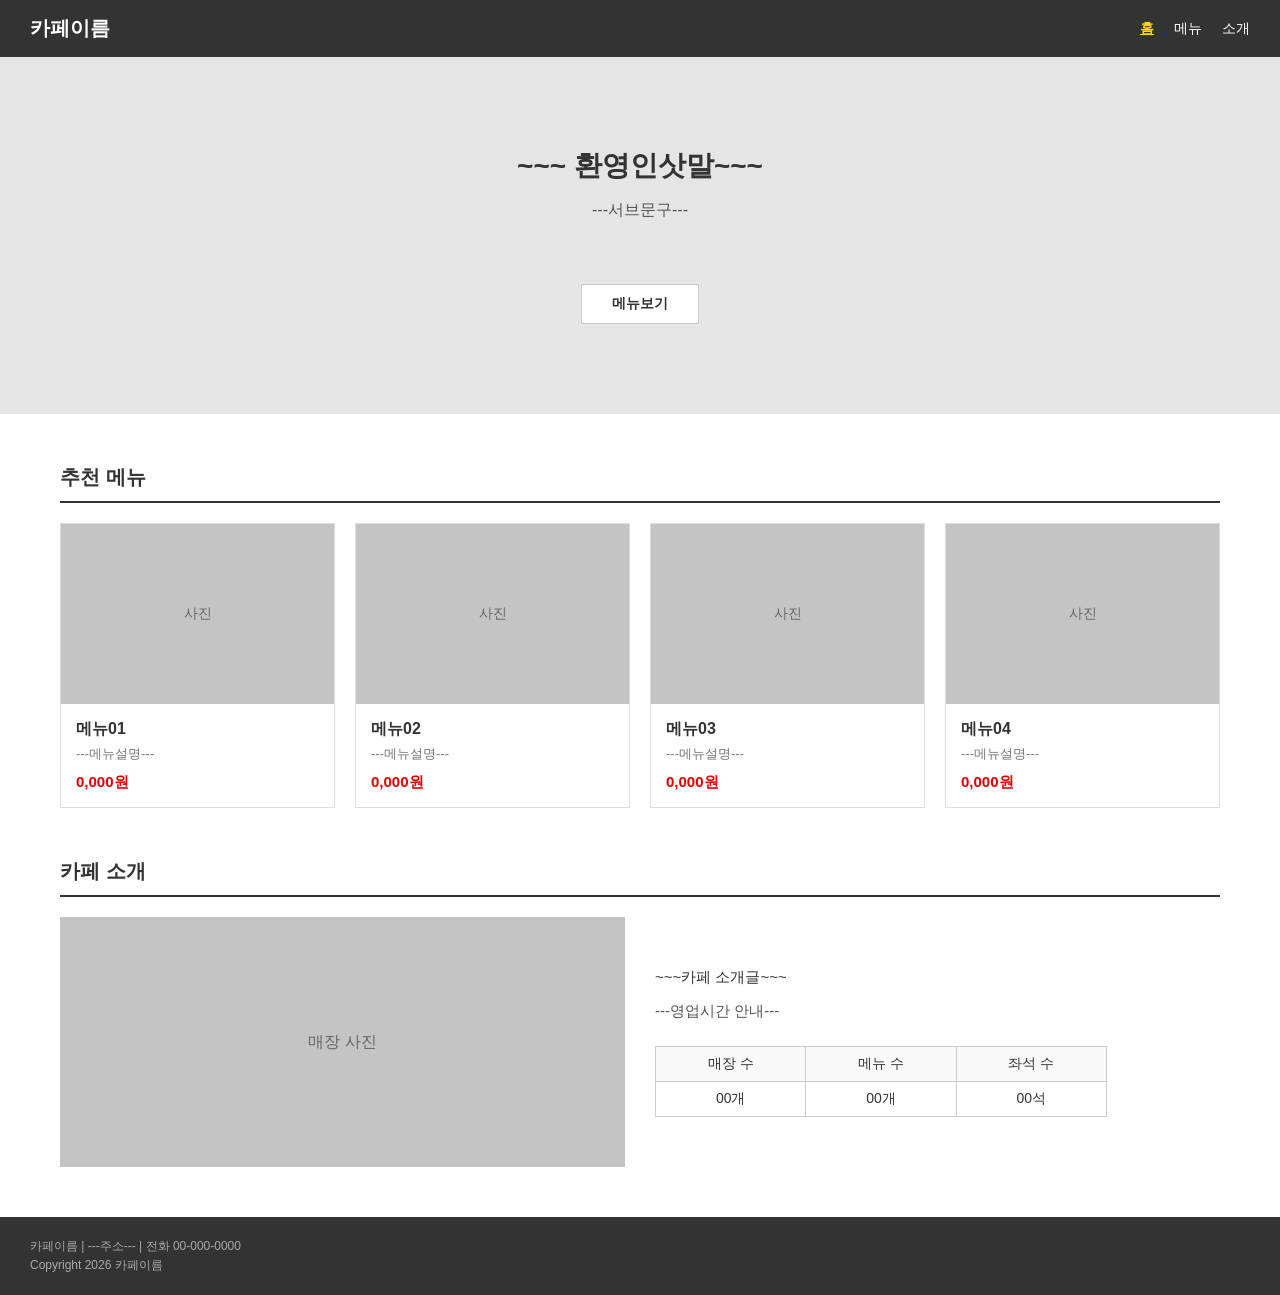
==== index.html @ 90c8c172 "Rename main.html to index.html" ====
<!DOCTYPE html>
<html lang="ko">
<head>
  <meta charset="UTF-8">
  <meta name="viewport" content="width=device-width, initial-scale=1.0">
  <title>카페이름</title>
  <link rel="stylesheet" href="./home.css">
  <script src="home.js"></script>
</head>
<body>
  <div class="back">
    <div>카페이름</div>
    <div class="sub">
      <div id="nav-home"><mark><sub>홈</sub></mark></div>
      <div id="nav-menu"><sub>메뉴</sub></div>
      <div id="nav-intro"><sub>소개</sub></div>
    </div>
  </div>
  
  <h2>
      ~~~ 환영인삿말~~~
  
    <br>
    <div>---서브문구---</div>
    <br>
    <div id="btn-view-menu">메뉴보기</div>
  </h2>
  
  <div class="content-container" id="menu-section">
    <h3 class="section-title">추천 메뉴</h3>
    <hr class="section-divider">
    <div class="menu-grid">
      <div class="menu-item"><div class="menu-photo">사진</div><div class="menu-info"><h4>메뉴01</h4><p>---메뉴설명---</p><span class="price">0,000원</span></div></div>
      <div class="menu-item"><div class="menu-photo">사진</div><div class="menu-info"><h4>메뉴02</h4><p>---메뉴설명---</p><span class="price">0,000원</span></div></div>
      <div class="menu-item"><div class="menu-photo">사진</div><div class="menu-info"><h4>메뉴03</h4><p>---메뉴설명---</p><span class="price">0,000원</span></div></div>
      <div class="menu-item"><div class="menu-photo">사진</div><div class="menu-info"><h4>메뉴04</h4><p>---메뉴설명---</p><span class="price">0,000원</span></div></div>
    </div>
  </div>
  
  <div class="content-container">
    <h3 class="section-title">카페 소개</h3>
    <hr class="section-divider">
    <div class="intro-flex">
      <div class="intro-photo">매장 사진</div>
      <div class="intro-info">
        <p>~~~카페 소개글~~~</p>
        <p class="time-info">---영업시간 안내---</p>
        <table class="info-table">
          <thead><tr><th>매장 수</th><th>메뉴 수</th><th>좌석 수</th></tr></thead>
          <tbody><tr><td>00개</td><td>00개</td><td>00석</td></tr></tbody>
        </table>
      </div>
    </div>
  </div>
  
  <footer>
    <p>카페이름 | ---주소--- | 전화 00-000-0000</p>
    <p>Copyright 2026 카페이름</p>
  </footer>

</body>
</html>
---- home.css ----
/* home.css */

/* 기본 초기화 */
* {
  margin: 0;
  padding: 0;
  box-sizing: border-box;
  font-family: 'Malgun Gothic', '맑은 고딕', sans-serif;
}

body {
  background-color: #fff;
  color: #333;
}


.back {
  display: flex;
  justify-content: space-between;
  align-items: center;
  background-color: #333;
  padding: 15px 30px;
  color: white;
}


.back > div:first-child {
  font-size: 20px;
  font-weight: bold;
}


.back .sub {
  display: flex;
  gap: 20px;
}


.back .sub sub {
  font-size: 14px;
  vertical-align: baseline;
  cursor: pointer;
}


.back .sub mark {
  background-color: transparent;
  color: #ffd700;
  text-decoration: underline;
  font-weight: bold;
}


h2 {
  background-color: #e5e5e5;
  text-align: center;
  padding: 90px 20px;
  font-size: 28px;
  font-weight: bold;
  margin: 0;
}

h2 > div:first-of-type {
  font-size: 16px;
  color: #555;
  margin: 15px 0 30px 0;
  font-weight: normal;
}

/* 메뉴보기 버튼 */
#btn-view-menu {
  display: inline-block;
  background-color: white;
  border: 1px solid #ccc;
  padding: 10px 30px;
  font-size: 14px;
  cursor: pointer;
  font-weight: bold;
  transition: background-color 0.2s;
}

#btn-view-menu:hover {
  background-color: #f0f0f0;
}


.content-container {
  max-width: 1200px;
  margin: 50px auto;
  padding: 0 20px;
}

.section-title {
  font-size: 20px;
  font-weight: bold;
  margin-bottom: 10px;
}

.section-divider {
  border: 0;
  border-top: 2px solid #333;
  margin-bottom: 20px;
}


.menu-grid {
  display: grid;
  grid-template-columns: repeat(4, 1fr);
  gap: 20px;
}

.menu-item {
  border: 1px solid #ddd;
}

.menu-photo {
  background-color: #c4c4c4;
  height: 180px;
  display: flex;
  justify-content: center;
  align-items: center;
  color: #666;
  font-size: 14px;
}

.menu-info {
  padding: 15px;
}

.menu-info h4 {
  font-size: 16px;
  margin-bottom: 5px;
}

.menu-info p {
  font-size: 13px;
  color: #777;
  margin-bottom: 10px;
}

.menu-info .price {
  color: #e50000;
  font-weight: bold;
  font-size: 15px;
}
.intro-flex {
  display: flex;
  gap: 30px;
}

.intro-photo {
  flex: 1;
  background-color: #c4c4c4;
  height: 250px;
  display: flex;
  justify-content: center;
  align-items: center;
  color: #666;
}

.intro-info {
  flex: 1;
  display: flex;
  flex-direction: column;
  justify-content: center;
}

.intro-info p {
  margin-bottom: 15px;
  font-size: 15px;
}

.intro-info .time-info {
  color: #555;
}

.info-table {
  border-collapse: collapse;
  width: 80%;
  text-align: center;
  margin-top: 10px;
}

.info-table th, .info-table td {
  border: 1px solid #ccc;
  padding: 8px;
  font-size: 14px;
}

.info-table th {
  font-weight: normal;
  background-color: #f9f9f9;
}

footer {
  background-color: #333;
  color: #aaa;
  padding: 20px 30px;
  font-size: 12px;
  line-height: 1.6;
}
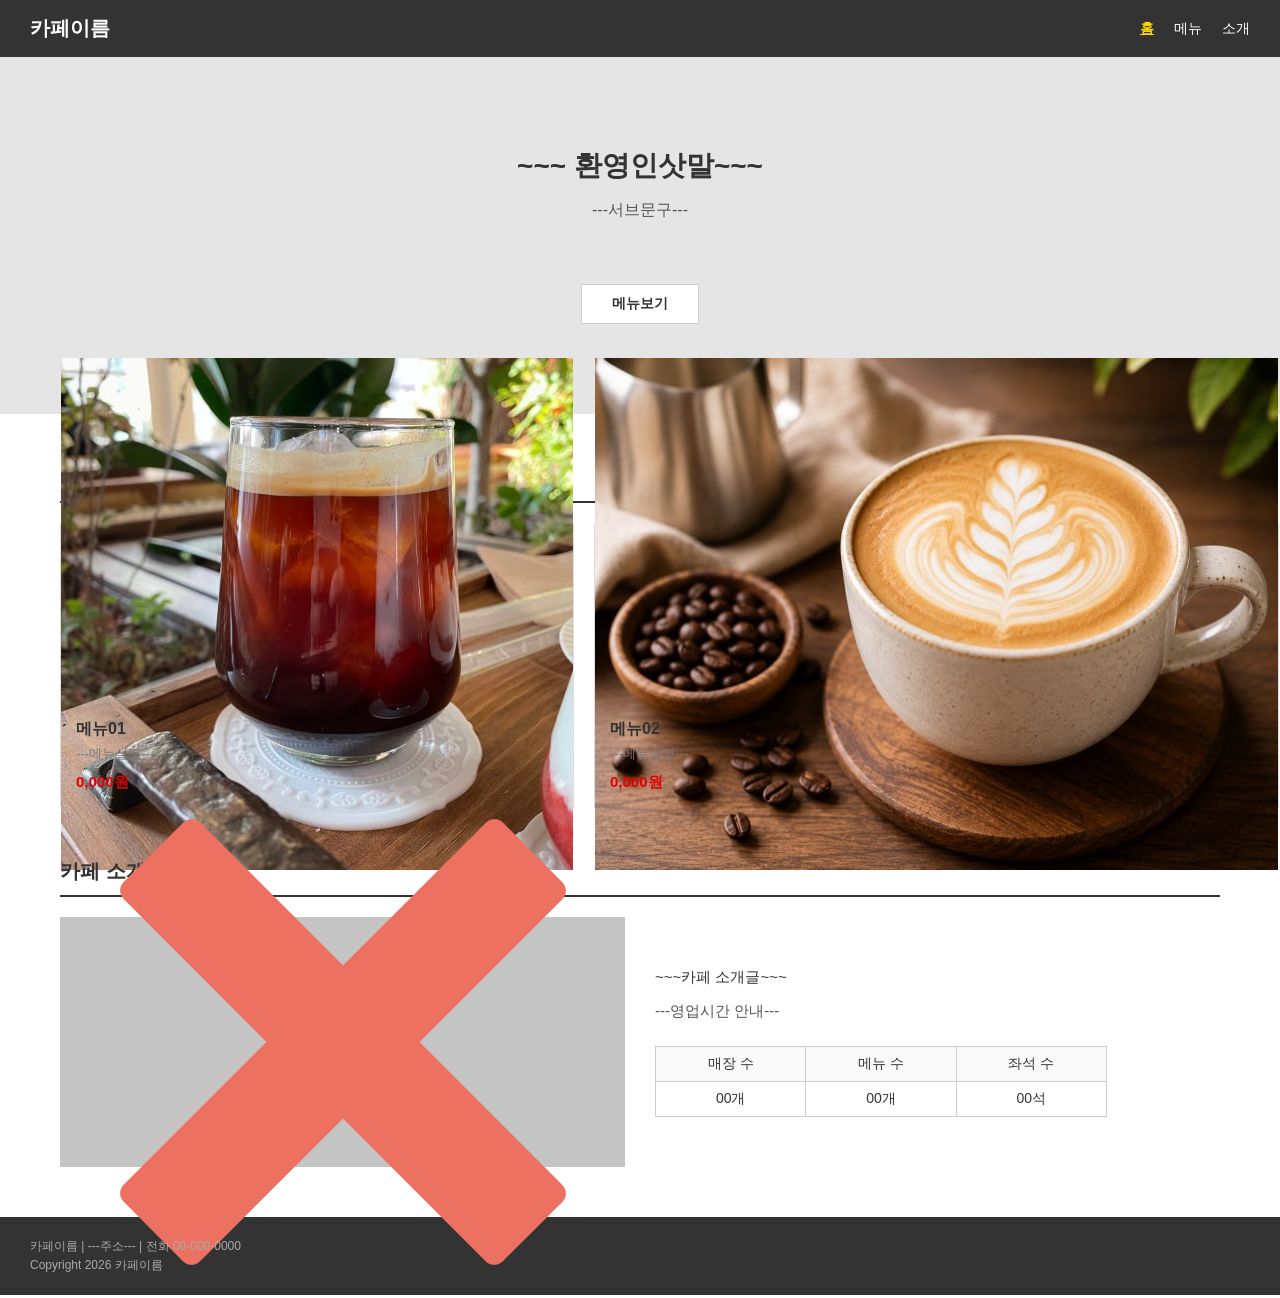
==== commit 9e3a4c3a: "Update index.html" ====
--- a/index.html
+++ b/index.html
@@ -30,10 +30,10 @@
     <h3 class="section-title">추천 메뉴</h3>
     <hr class="section-divider">
     <div class="menu-grid">
-      <div class="menu-item"><div class="menu-photo">사진</div><div class="menu-info"><h4>메뉴01</h4><p>---메뉴설명---</p><span class="price">0,000원</span></div></div>
-      <div class="menu-item"><div class="menu-photo">사진</div><div class="menu-info"><h4>메뉴02</h4><p>---메뉴설명---</p><span class="price">0,000원</span></div></div>
-      <div class="menu-item"><div class="menu-photo">사진</div><div class="menu-info"><h4>메뉴03</h4><p>---메뉴설명---</p><span class="price">0,000원</span></div></div>
-      <div class="menu-item"><div class="menu-photo">사진</div><div class="menu-info"><h4>메뉴04</h4><p>---메뉴설명---</p><span class="price">0,000원</span></div></div>
+      <div class="menu-item"><div class="menu-photo"><img src="./resource/1.jpg"></div><div class="menu-info"><h4>메뉴01</h4><p>---메뉴설명---</p><span class="price">0,000원</span></div></div>
+      <div class="menu-item"><div class="menu-photo"><img src="./resource/2.jpg"></div><div class="menu-info"><h4>메뉴02</h4><p>---메뉴설명---</p><span class="price">0,000원</span></div></div>
+      <div class="menu-item"><div class="menu-photo"><img src="./resource/3.jpg"></div><div class="menu-info"><h4>메뉴03</h4><p>---메뉴설명---</p><span class="price">0,000원</span></div></div>
+      <div class="menu-item"><div class="menu-photo"><img src="./resource/4.jpg"></div><div class="menu-info"><h4>메뉴04</h4><p>---메뉴설명---</p><span class="price">0,000원</span></div></div>
     </div>
   </div>
   
@@ -41,7 +41,7 @@
     <h3 class="section-title">카페 소개</h3>
     <hr class="section-divider">
     <div class="intro-flex">
-      <div class="intro-photo">매장 사진</div>
+      <div class="intro-photo"><img src="./resource/5.png"></div>
       <div class="intro-info">
         <p>~~~카페 소개글~~~</p>
         <p class="time-info">---영업시간 안내---</p>
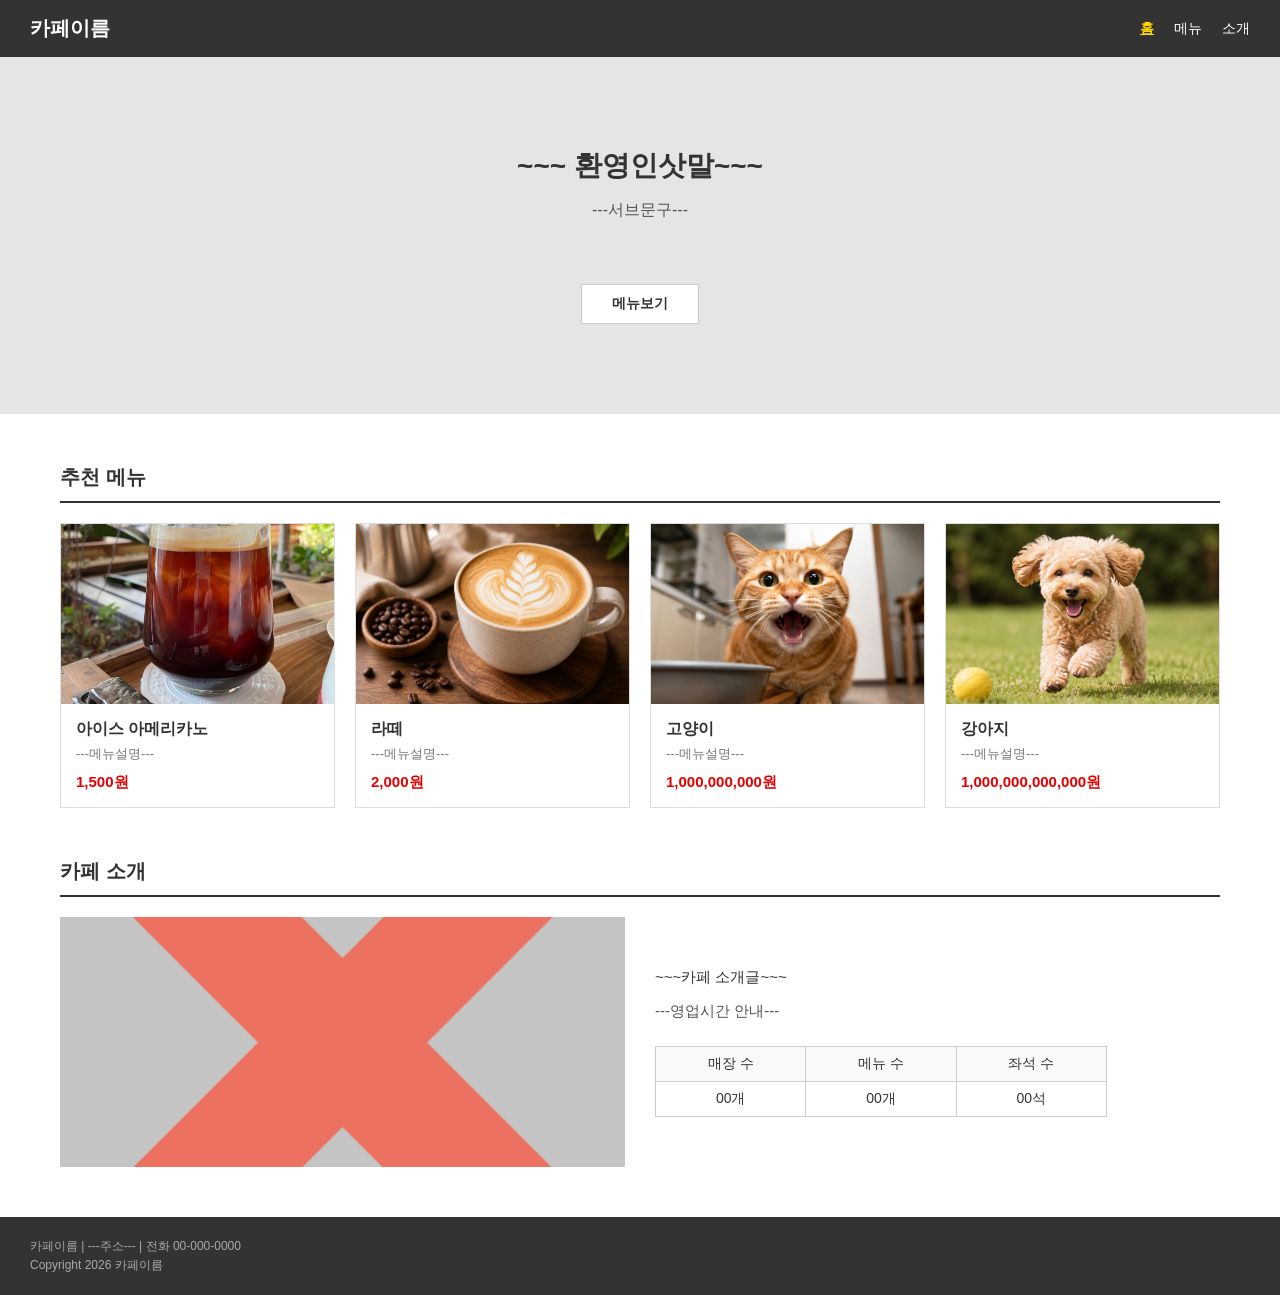
==== commit cf556421: "Update index.html" ====
--- a/index.html
+++ b/index.html
@@ -30,10 +30,10 @@
     <h3 class="section-title">추천 메뉴</h3>
     <hr class="section-divider">
     <div class="menu-grid">
-      <div class="menu-item"><div class="menu-photo"><img src="./resource/1.jpg"></div><div class="menu-info"><h4>메뉴01</h4><p>---메뉴설명---</p><span class="price">0,000원</span></div></div>
-      <div class="menu-item"><div class="menu-photo"><img src="./resource/2.jpg"></div><div class="menu-info"><h4>메뉴02</h4><p>---메뉴설명---</p><span class="price">0,000원</span></div></div>
-      <div class="menu-item"><div class="menu-photo"><img src="./resource/3.jpg"></div><div class="menu-info"><h4>메뉴03</h4><p>---메뉴설명---</p><span class="price">0,000원</span></div></div>
-      <div class="menu-item"><div class="menu-photo"><img src="./resource/4.jpg"></div><div class="menu-info"><h4>메뉴04</h4><p>---메뉴설명---</p><span class="price">0,000원</span></div></div>
+      <div class="menu-item"><div class="menu-photo"><img src="./resource/1.jpg"></div><div class="menu-info"><h4>아이스 아메리카노</h4><p>---메뉴설명---</p><span class="price">1,500원</span></div></div>
+      <div class="menu-item"><div class="menu-photo"><img src="./resource/2.jpg"></div><div class="menu-info"><h4>라떼</h4><p>---메뉴설명---</p><span class="price">2,000원</span></div></div>
+      <div class="menu-item"><div class="menu-photo"><img src="./resource/3.jpg"></div><div class="menu-info"><h4>고양이</h4><p>---메뉴설명---</p><span class="price">1,000,000,000원</span></div></div>
+      <div class="menu-item"><div class="menu-photo"><img src="./resource/4.jpg"></div><div class="menu-info"><h4>강아지</h4><p>---메뉴설명---</p><span class="price">1,000,000,000,000원</span></div></div>
     </div>
   </div>
   
--- a/home.css
+++ b/home.css
@@ -114,13 +114,17 @@
 }
 
 .menu-photo {
+  width: 100%;
+  height: 180px; 
+  overflow: hidden; 
   background-color: #c4c4c4;
-  height: 180px;
-  display: flex;
-  justify-content: center;
-  align-items: center;
-  color: #666;
-  font-size: 14px;
+}
+
+
+.menu-photo img {
+  width: 100%;
+  height: 100%;
+  object-fit: cover; 
 }
 
 .menu-info {
@@ -152,10 +156,14 @@
   flex: 1;
   background-color: #c4c4c4;
   height: 250px;
-  display: flex;
-  justify-content: center;
-  align-items: center;
-  color: #666;
+  overflow: hidden; /* 박스를 넘어가는 이미지는 보이지 않게 숨김 */
+}
+
+/* intro-photo 안에 들어가는 이미지 설정 */
+.intro-photo img {
+  width: 100%;
+  height: 100%;
+  object-fit: cover; /* 비율을 유지하며 박스에 빈틈없이 꽉 채우기 */
 }
 
 .intro-info {
@@ -198,4 +206,4 @@
   padding: 20px 30px;
   font-size: 12px;
   line-height: 1.6;
-}+}
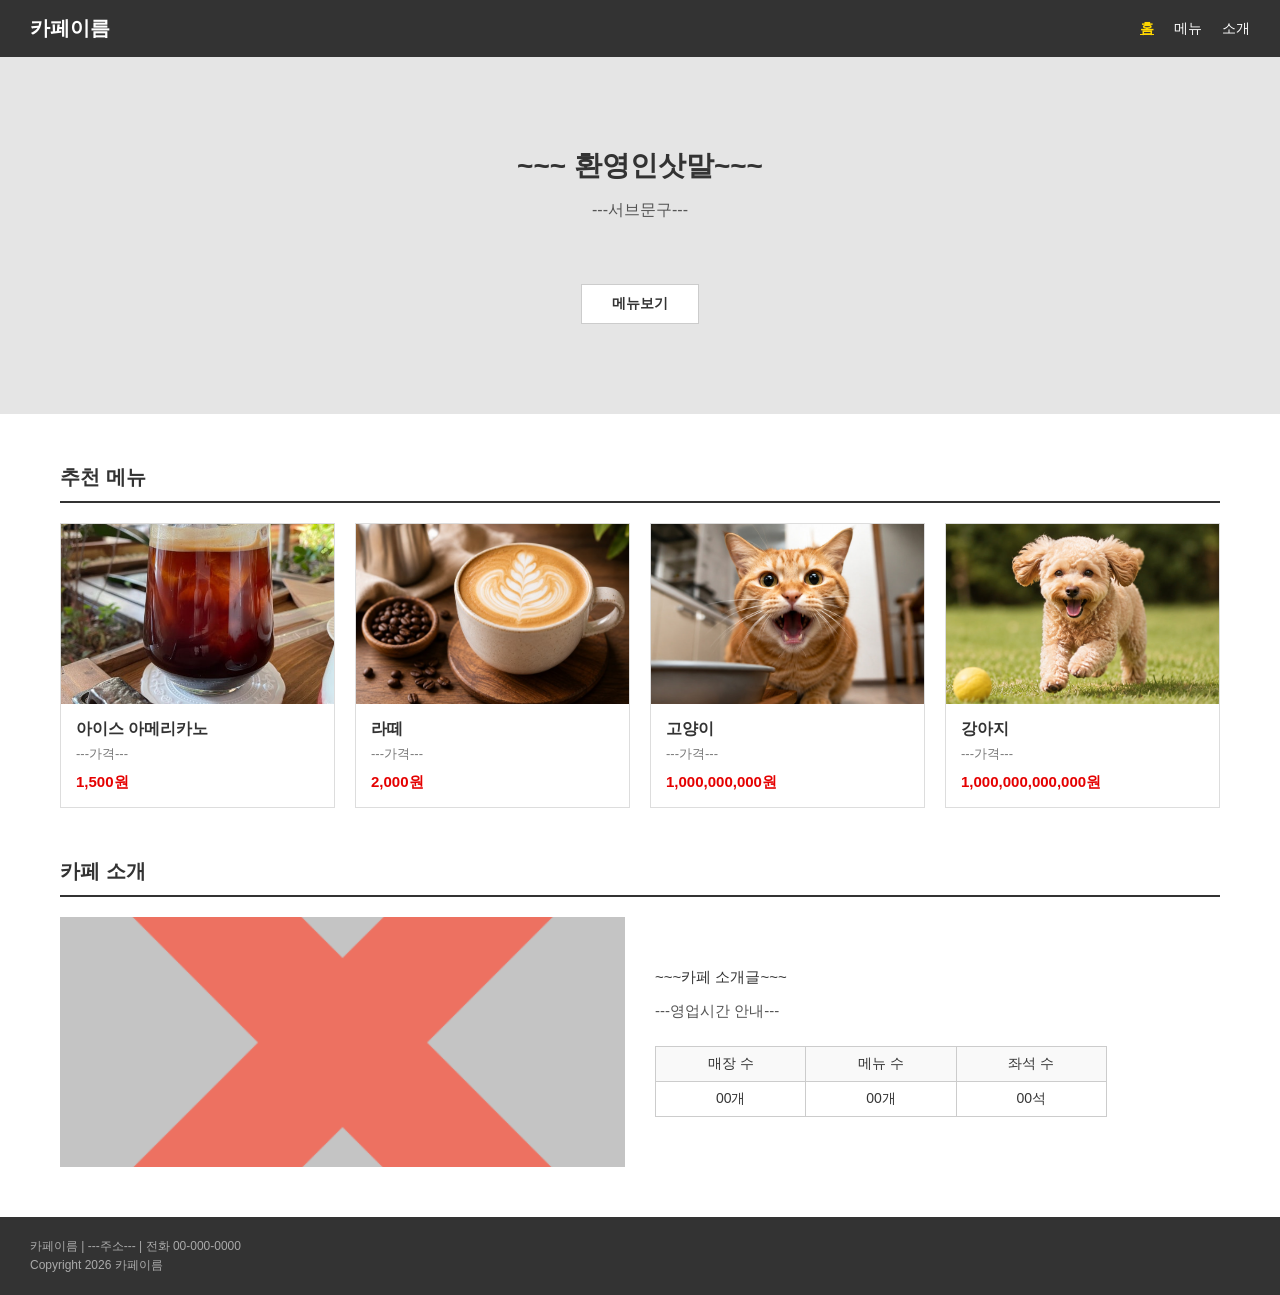
==== commit 6a8b22d3: "Update index.html" ====
--- a/index.html
+++ b/index.html
@@ -30,10 +30,10 @@
     <h3 class="section-title">추천 메뉴</h3>
     <hr class="section-divider">
     <div class="menu-grid">
-      <div class="menu-item"><div class="menu-photo"><img src="./resource/1.jpg"></div><div class="menu-info"><h4>아이스 아메리카노</h4><p>---메뉴설명---</p><span class="price">1,500원</span></div></div>
-      <div class="menu-item"><div class="menu-photo"><img src="./resource/2.jpg"></div><div class="menu-info"><h4>라떼</h4><p>---메뉴설명---</p><span class="price">2,000원</span></div></div>
-      <div class="menu-item"><div class="menu-photo"><img src="./resource/3.jpg"></div><div class="menu-info"><h4>고양이</h4><p>---메뉴설명---</p><span class="price">1,000,000,000원</span></div></div>
-      <div class="menu-item"><div class="menu-photo"><img src="./resource/4.jpg"></div><div class="menu-info"><h4>강아지</h4><p>---메뉴설명---</p><span class="price">1,000,000,000,000원</span></div></div>
+      <div class="menu-item"><div class="menu-photo"><img src="./resource/1.jpg"></div><div class="menu-info"><h4>아이스 아메리카노</h4><p>---가격---</p><span class="price">1,500원</span></div></div>
+      <div class="menu-item"><div class="menu-photo"><img src="./resource/2.jpg"></div><div class="menu-info"><h4>라떼</h4><p>---가격---</p><span class="price">2,000원</span></div></div>
+      <div class="menu-item"><div class="menu-photo"><img src="./resource/3.jpg"></div><div class="menu-info"><h4>고양이</h4><p>---가격---</p><span class="price">1,000,000,000원</span></div></div>
+      <div class="menu-item"><div class="menu-photo"><img src="./resource/4.jpg"></div><div class="menu-info"><h4>강아지</h4><p>---가격---</p><span class="price">1,000,000,000,000원</span></div></div>
     </div>
   </div>
   
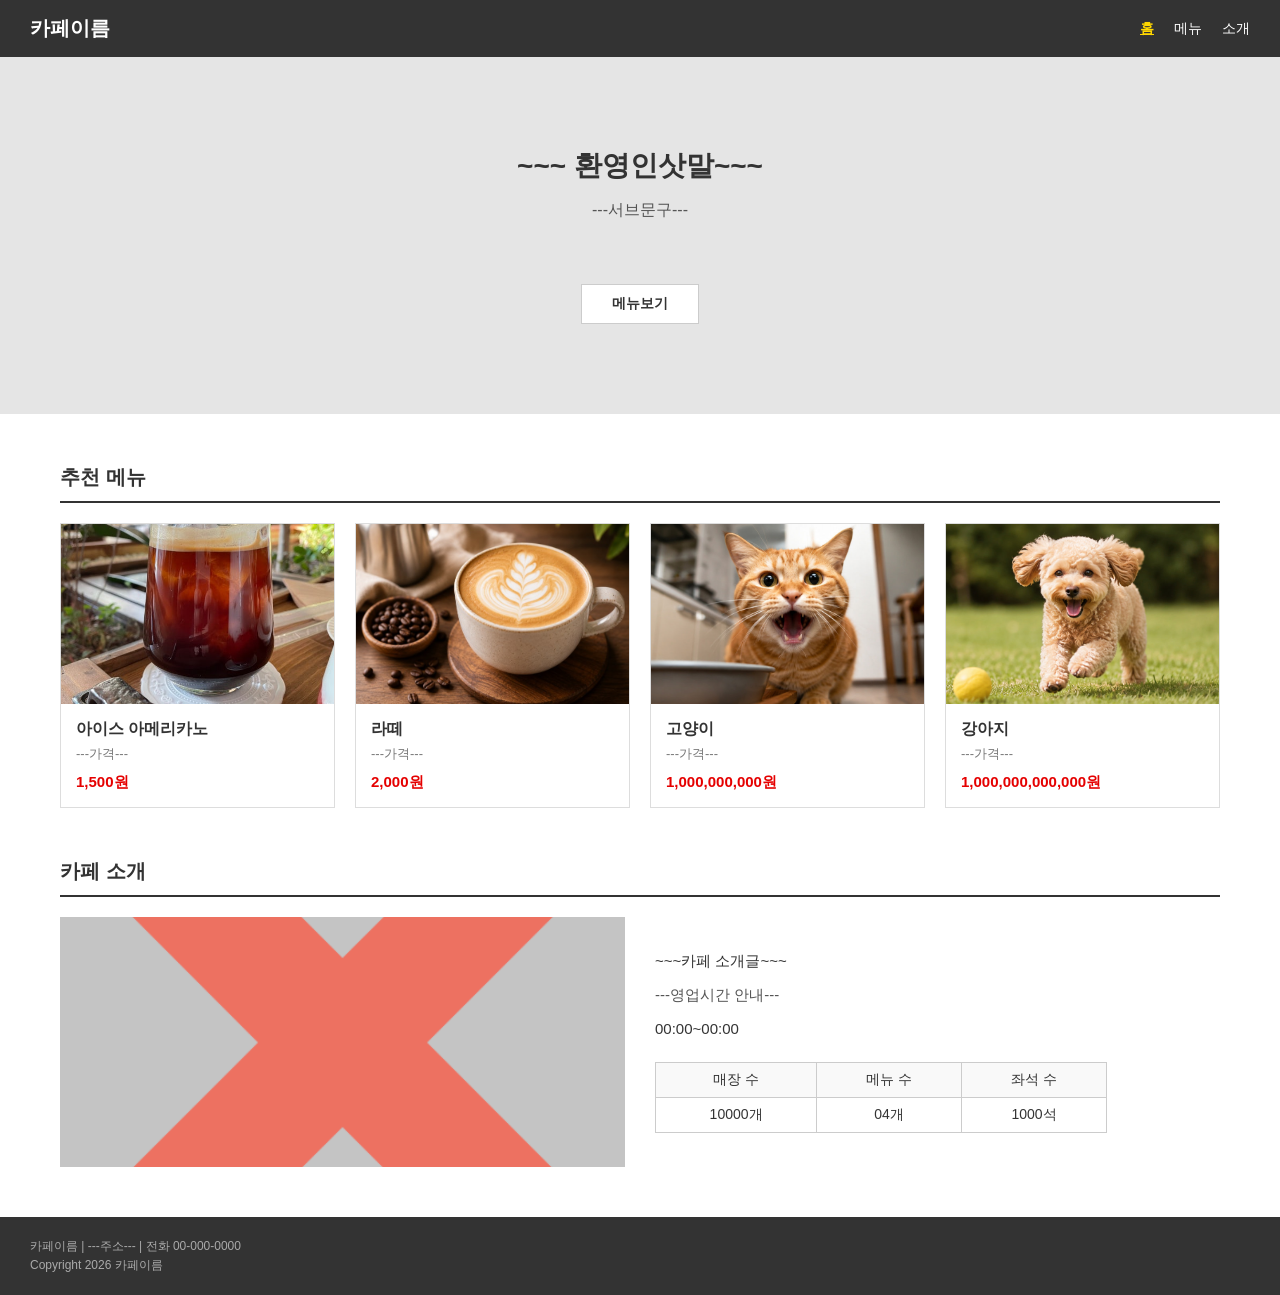
==== commit 472abcff: "Update index.html" ====
--- a/index.html
+++ b/index.html
@@ -45,9 +45,10 @@
       <div class="intro-info">
         <p>~~~카페 소개글~~~</p>
         <p class="time-info">---영업시간 안내---</p>
+        <p>00:00~00:00</p>
         <table class="info-table">
           <thead><tr><th>매장 수</th><th>메뉴 수</th><th>좌석 수</th></tr></thead>
-          <tbody><tr><td>00개</td><td>00개</td><td>00석</td></tr></tbody>
+          <tbody><tr><td>10000개</td><td>04개</td><td>1000석</td></tr></tbody>
         </table>
       </div>
     </div>
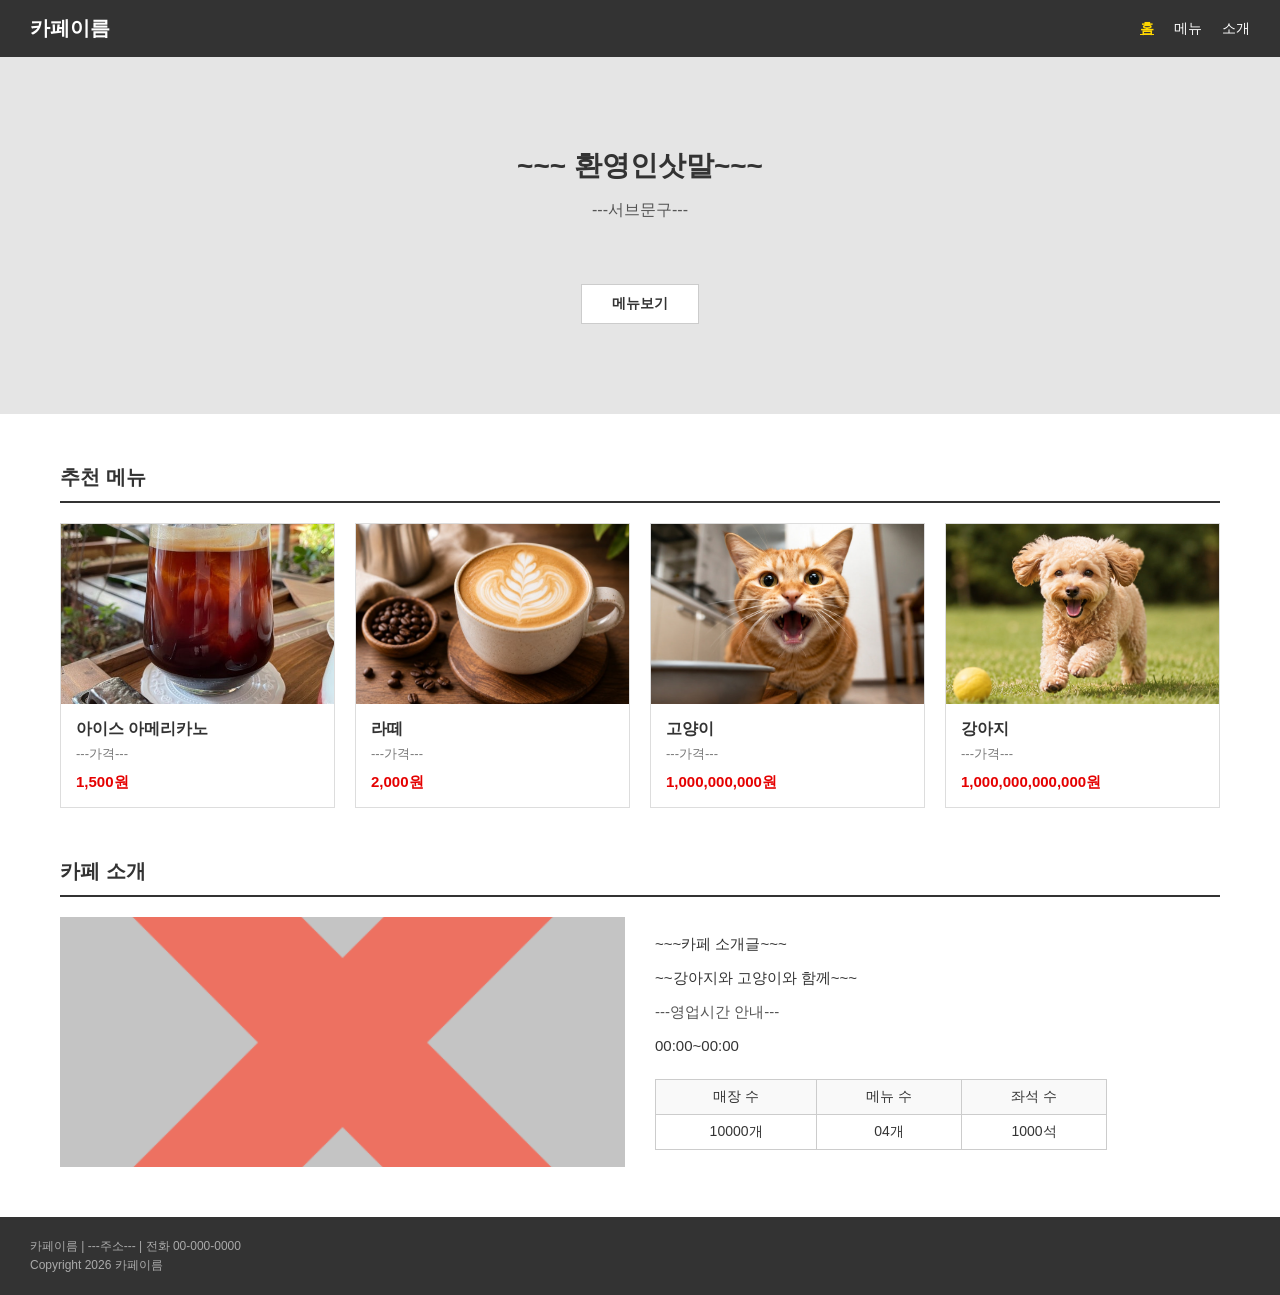
==== commit 73d200f7: "Update index.html" ====
--- a/index.html
+++ b/index.html
@@ -44,6 +44,7 @@
       <div class="intro-photo"><img src="./resource/5.png"></div>
       <div class="intro-info">
         <p>~~~카페 소개글~~~</p>
+        <p>~~강아지와 고양이와 함께~~~</p>
         <p class="time-info">---영업시간 안내---</p>
         <p>00:00~00:00</p>
         <table class="info-table">
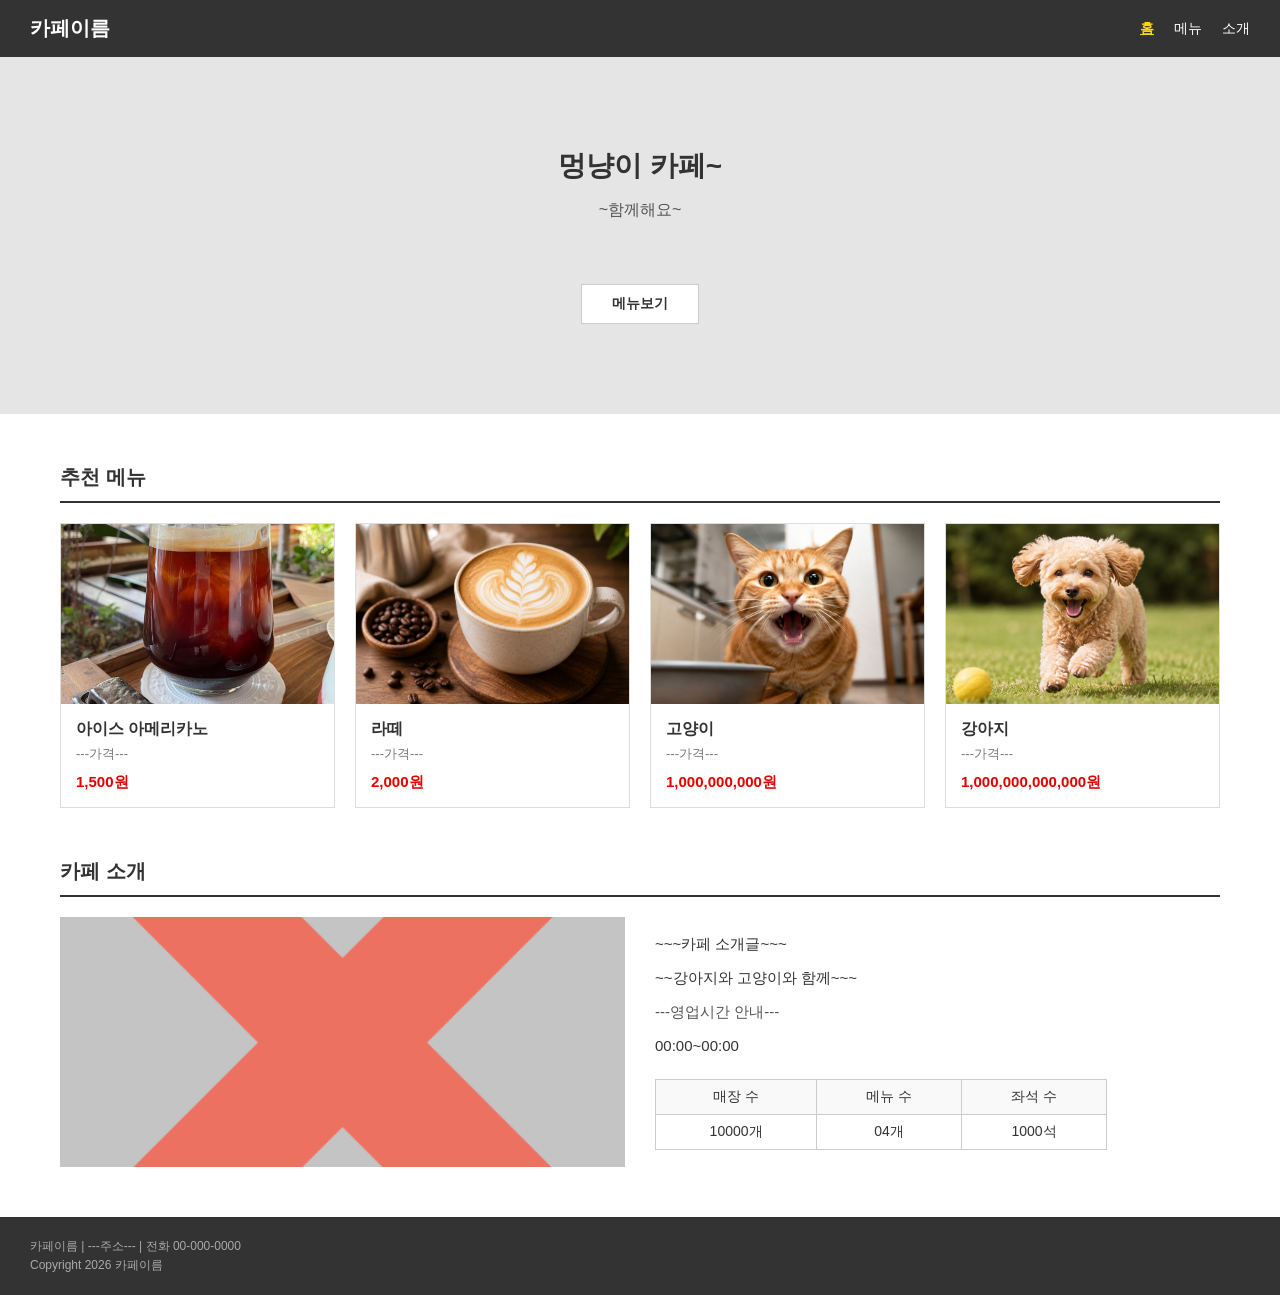
==== commit 252a1c08: "Update index.html" ====
--- a/index.html
+++ b/index.html
@@ -18,10 +18,10 @@
   </div>
   
   <h2>
-      ~~~ 환영인삿말~~~
+      멍냥이 카페~
   
     <br>
-    <div>---서브문구---</div>
+    <div>~함께해요~</div>
     <br>
     <div id="btn-view-menu">메뉴보기</div>
   </h2>
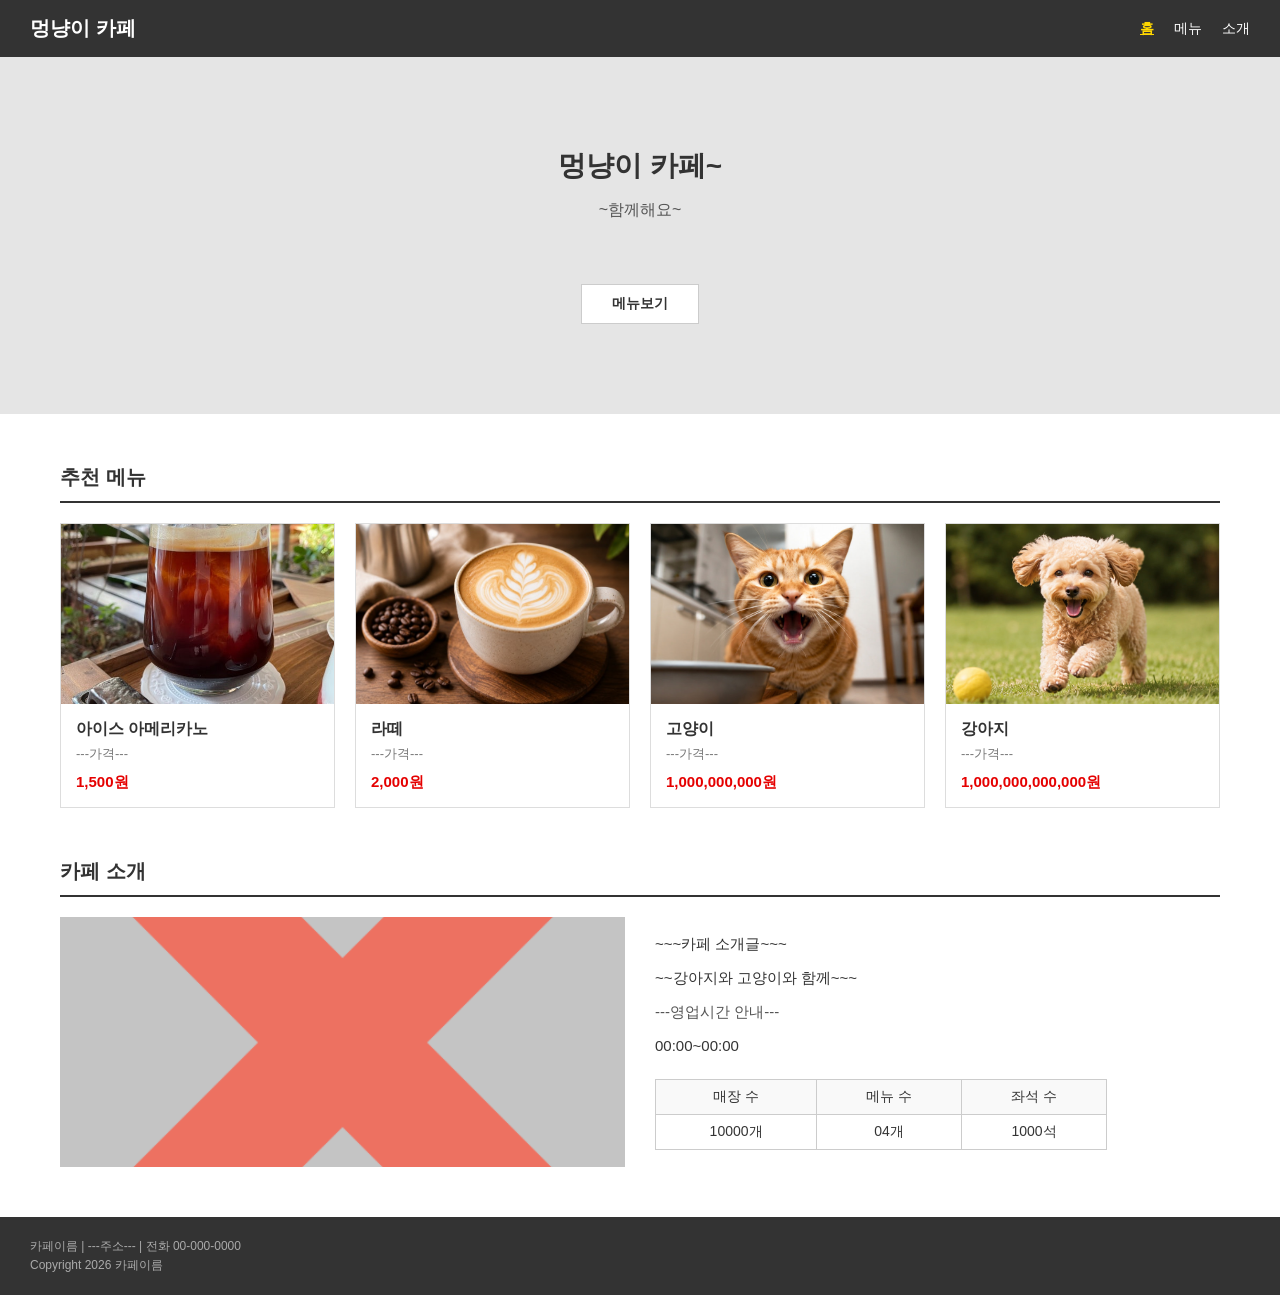
==== commit 8af952c3: "Update index.html" ====
--- a/index.html
+++ b/index.html
@@ -3,13 +3,13 @@
 <head>
   <meta charset="UTF-8">
   <meta name="viewport" content="width=device-width, initial-scale=1.0">
-  <title>카페이름</title>
+  <title>김도은</title>
   <link rel="stylesheet" href="./home.css">
   <script src="home.js"></script>
 </head>
 <body>
   <div class="back">
-    <div>카페이름</div>
+    <div>멍냥이 카페</div>
     <div class="sub">
       <div id="nav-home"><mark><sub>홈</sub></mark></div>
       <div id="nav-menu"><sub>메뉴</sub></div>
--- a/home.css
+++ b/home.css
@@ -1,6 +1,6 @@
 /* home.css */
 
-/* 기본 초기화 */
+
 * {
   margin: 0;
   padding: 0;
@@ -67,7 +67,7 @@
   font-weight: normal;
 }
 
-/* 메뉴보기 버튼 */
+
 #btn-view-menu {
   display: inline-block;
   background-color: white;
@@ -156,14 +156,14 @@
   flex: 1;
   background-color: #c4c4c4;
   height: 250px;
-  overflow: hidden; /* 박스를 넘어가는 이미지는 보이지 않게 숨김 */
-}
-
-/* intro-photo 안에 들어가는 이미지 설정 */
+  overflow: hidden;
+}
+
+
 .intro-photo img {
   width: 100%;
   height: 100%;
-  object-fit: cover; /* 비율을 유지하며 박스에 빈틈없이 꽉 채우기 */
+  object-fit: cover; 
 }
 
 .intro-info {
